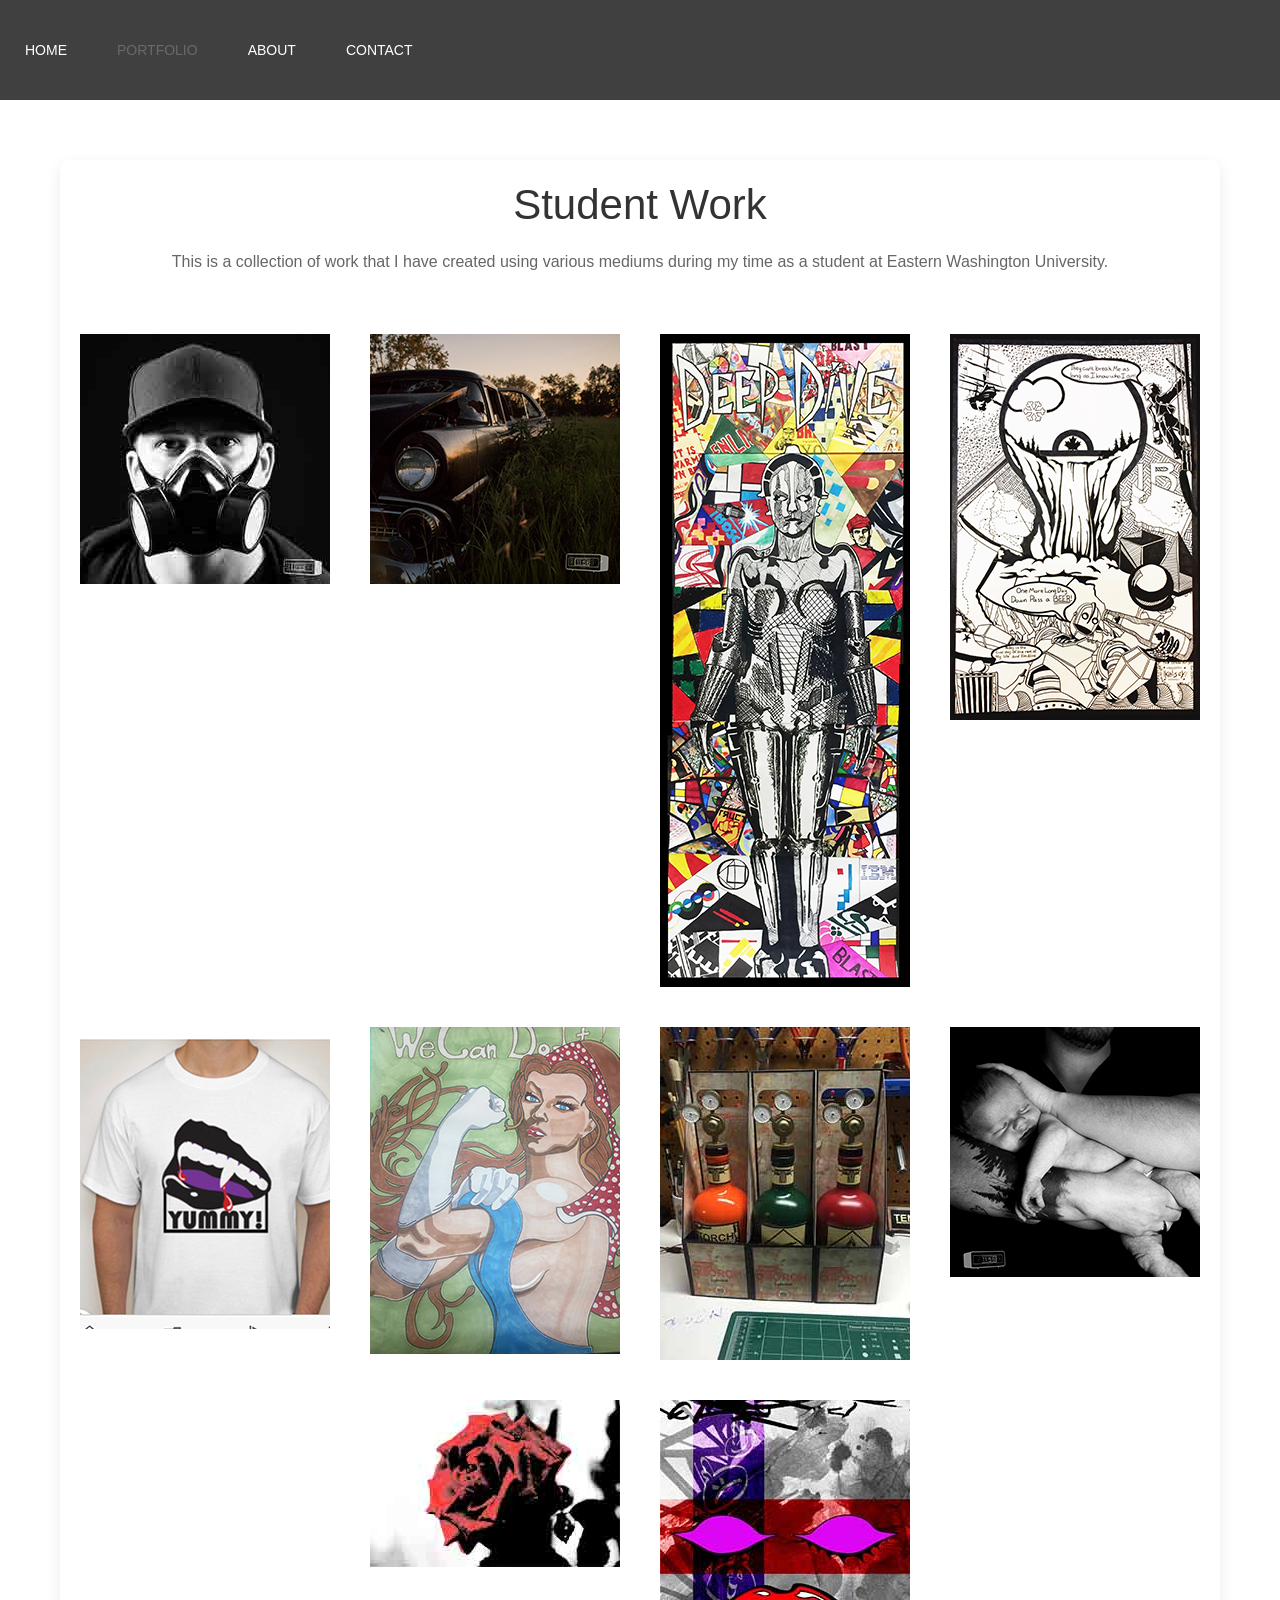
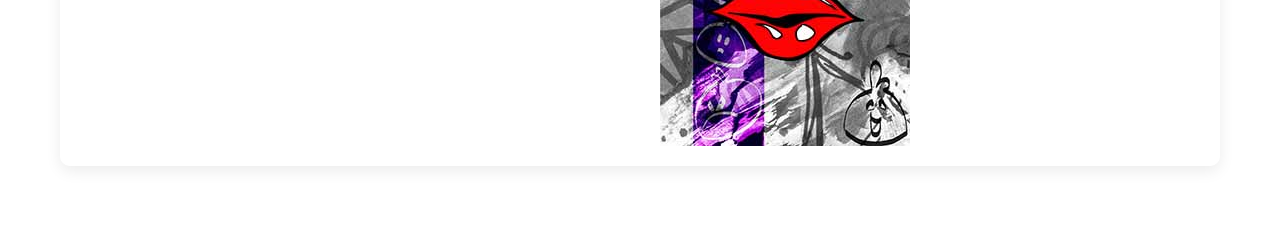
==== index.html @ 4a8a9d2d "I hope that this uploads moved some stuff around..." ====
<!doctype html>
<html lang="en">
<head>
  <meta charset="UTF-8" />
  <meta name="viewport" content="width=device-width">

  <title>Joshua Best Design Portfolio</title>
 
<!-- Blah-->
<!-- FavIcons------------------------------------------------------------------------------->
<link rel="apple-touch-icon" sizes="180x180" href="/img/favicons/apple-touch-icon.png">
<link rel="icon" type="image/png" sizes="32x32" href="/img/favicons/favicon-32x32.png">
<link rel="icon" type="image/png" sizes="16x16" href="/img/favicons/favicon-16x16.png">
<link rel="manifest" href="/img/favicons/manifest.json">
<meta name="theme-color" content="#ffffff">
<!-- FavIcons------------------------------------------------------------------------------->   
   
<link rel="stylesheet" href="css/styles.css">	
	


</head>


<!--This is my bg image---------------------->
<body class="uk-background-fixed uk-background-center-center uk-background-cover" style="background-image: url(/img/Rose_1.JPG);">


<!--Nav Bar---------------------->
<body class="uk-container">
	
   <nav class="uk-navbar-container uk-flex-middle uk-flex-first linemenu" uk-navbar>
    <div class="uk-navbar-left">

        <ul class="uk-navbar-nav">
            <li><a href="#">Home</a></li>
            <li class="uk-active"><a href="#">Portfolio</a></li>
            <li><a href="#">About</a></li>
            <li><a href="#">Contact</a></li>
        </ul>
    </div>
    
   </nav>
 
  
   <!-- <main uk-grid class="uk-container-expand uk-flex uk-flex-center@m uk-flex-right@l"> -->
   
        
    <!-- First Group -->
    <figure class="uk-card uk-card-default uk-card-body gallerycontainer uk-text-center uk-card-small">
         
           <h1 class='uk-text-center'>Student Work</h1>
           
           <p>This is a collection of work that I have created using various mediums during my time as a student at Eastern Washington University.</p>
            
            <figure class="uk-grid uk-flex-center">
                     <a href="/img/500x500/Frustration_Test_2-copy.jpg" class="uk-grid-margin">
                     <img src="/img/250x250/Frustration_Test_2-copy.jpg" alt=""></a>
                     
                     <a href="/img/500x500/Blacky.jpg" class="uk-grid-margin">
                     <img src="/img/250x250/Blacky.jpg" alt=""></a>
                     
                     <a href="/img/500x500/DeepDive.jpg" class="uk-grid-margin">
                     <img src="/img/250x250/DeepDive.jpg" alt=""></a>
                     
                     <a href="/img/500x500/DWGFinal.jpg" class="uk-grid-margin">
                     <img src="/img/250x250/DWGFinal.jpg" alt=""></a>
                     
                     <a href="/img/500x500/IMG_1318.jpg" class="uk-grid-margin">
                     <img src="/img/250x250/IMG_1318.jpg" alt=""></a>
                     
                     <a href="/img/500x500/IMG_1436.jpg" class="uk-grid-margin">
                     <img src="/img/250x250/IMG_1436.jpg" alt=""></a>
                     
                     <a href="/img/500x500/IMG_1608.jpg" class="uk-grid-margin">
                     <img src="/img/250x250/IMG_1608.jpg" alt=""></a>
                     
                     <a href="/img/500x500/IntheTreeTop.jpg" class="uk-grid-margin">
                     <img src="/img/250x250/IntheTreeTop.jpg" alt=""></a>
                     
                     <a href="/img/500x500/Joshua_Best_Rose_1.jpg" class="uk-grid-margin">
                     <img src="/img/250x250/Joshua_Best_Rose_1.jpg" alt=""></a>
                     
                     <a href="/img/500x500/JoshuaBest_Project_4@1x.jpg" class="uk-grid-margin">
                     <img src="/img/250x250/JoshuaBest_Project_4@1x.jpg" alt=""></a>
            </figure>
           
    </figure>
    
    
<!--2nd Group of items-->
       <!-- 
    <figure class="uk-card uk-card-default uk-card-body gallerycontainer uk-text-center uk-card-small">
         
           <h1 class='uk-text-center'>Student Work</h1>
           
           <p>Lorem ipsum dolor sit amet, consectetur adipisicing elit. Possimus dolore quisquam ullam eveniet excepturi tempora doloribus, esse provident vel porro ipsam molestiae odit repudiandae nihil debitis natus amet ea distinctio?</p>
            
            <figure class="uk-grid uk-flex-center">
                     <a href="http://picsum.photos/500/500" class="uk-grid-margin">
                     <img src="http://picsum.photos/250/250" alt=""></a>
                     <a href="http://picsum.photos/500/500" class="uk-grid-margin">
                     <img src="http://picsum.photos/250/250" alt=""></a>
                     <a href="http://picsum.photos/500/500" class="uk-grid-margin">
                     <img src="http://picsum.photos/250/250" alt=""></a>
                     <a href="http://picsum.photos/500/500" class="uk-grid-margin">
                     <img src="http://picsum.photos/250/250" alt=""></a>
                     <a href="http://picsum.photos/500/500" class="uk-grid-margin">
                     <img src="http://picsum.photos/250/250" alt=""></a>
                     <a href="http://picsum.photos/500/500" class="uk-grid-margin">
                     <img src="http://picsum.photos/250/250" alt=""></a>
            </figure>
           
    </figure>
    
    -->
    
        
    
     
     
    

	
<!-- </main> -->	




<!-- Scripts -->
<script src="https://ajax.googleapis.com/ajax/libs/jquery/3.2.1/jquery.min.js"></script>
  <script src="js/lightgallery.min.js"></script>
  <script src="js/scripts.js"></script>

</body>
</body>
</html>
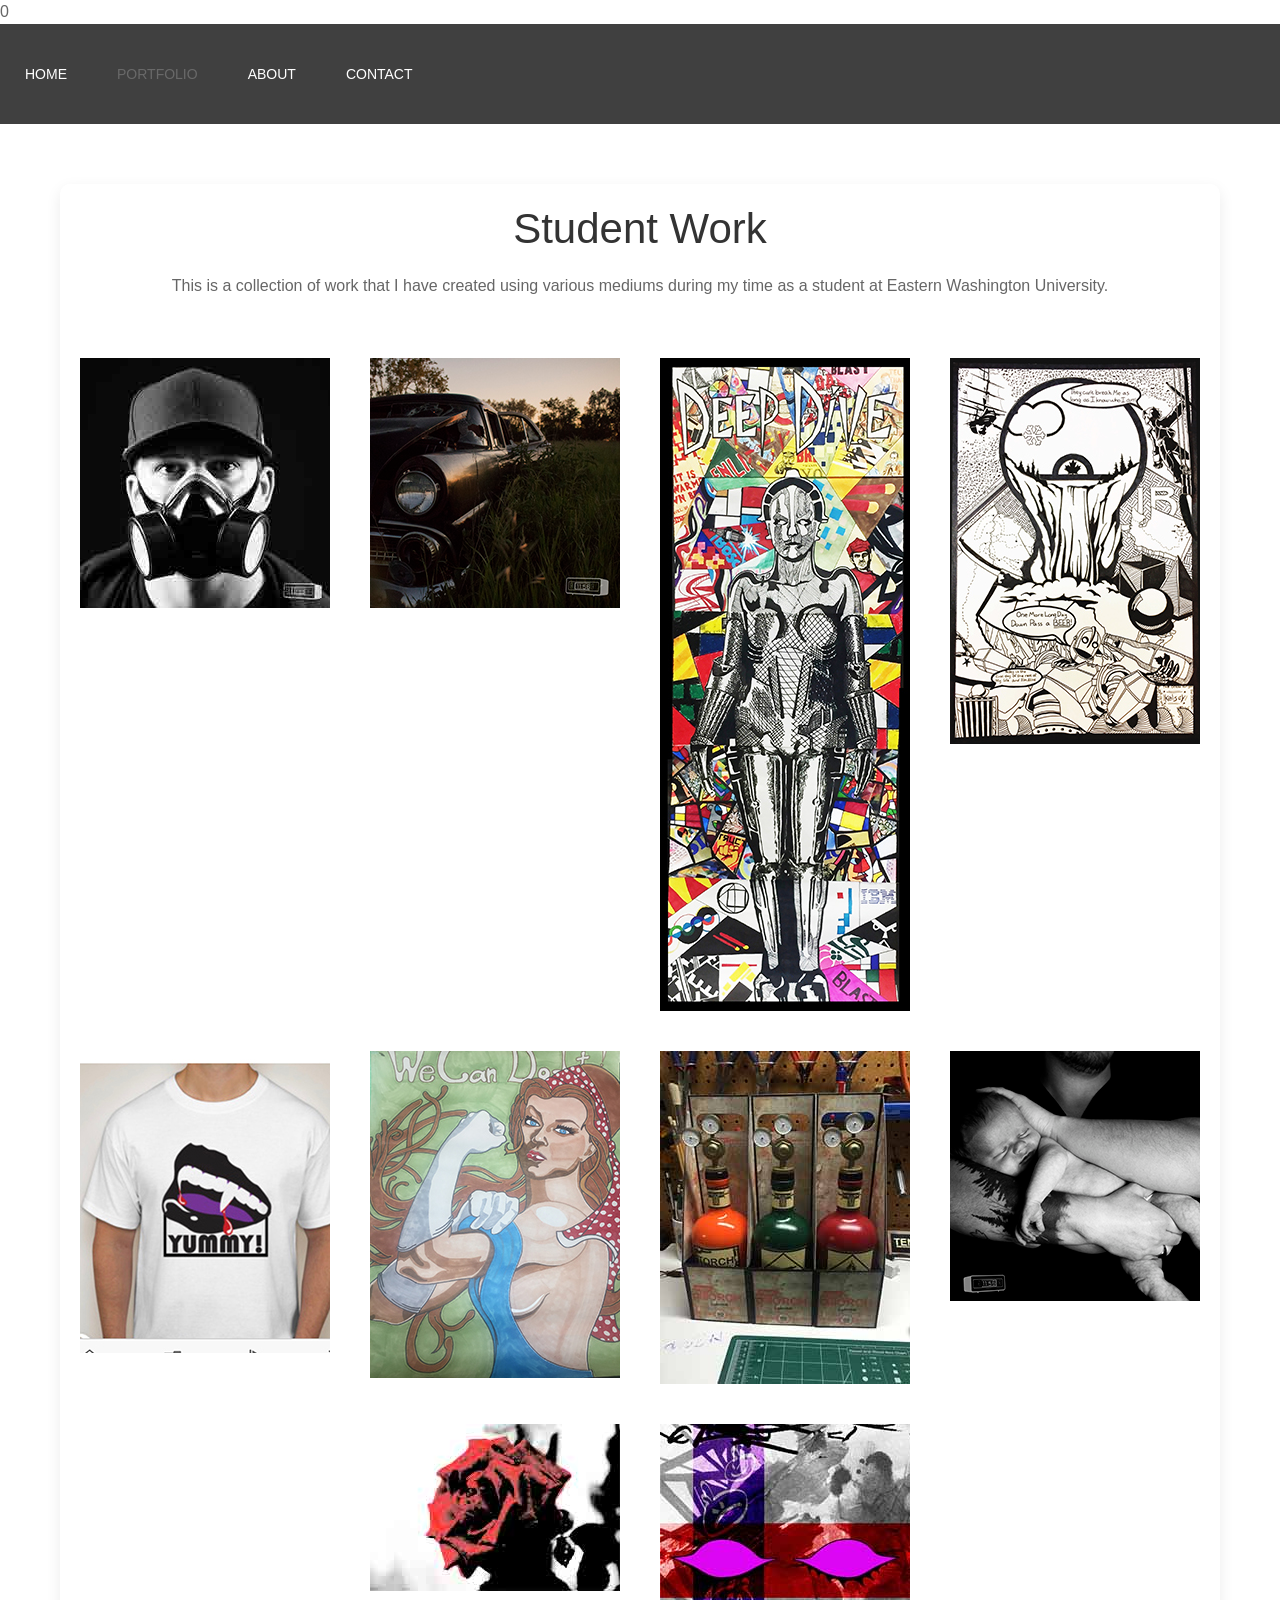
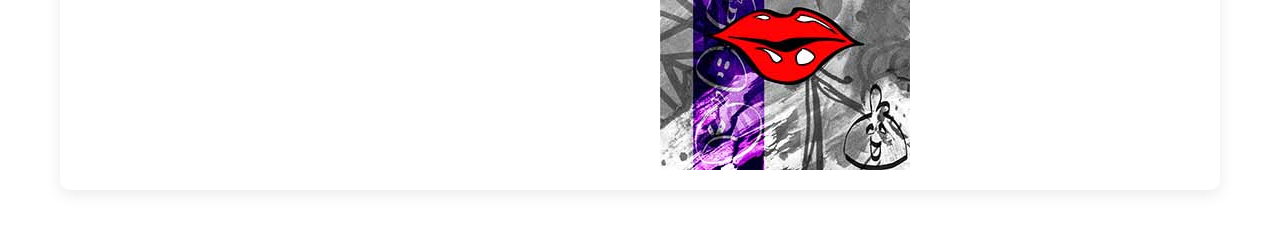
==== commit 3128834e: "Nothing New" ====
--- a/index.html
+++ b/index.html
@@ -22,7 +22,7 @@
 </head>
 
 
-<!--This is my bg image---------------------->
+<!--This is my bg image---------------------->0
 <body class="uk-background-fixed uk-background-center-center uk-background-cover" style="background-image: url(/img/Rose_1.JPG);">
 
 
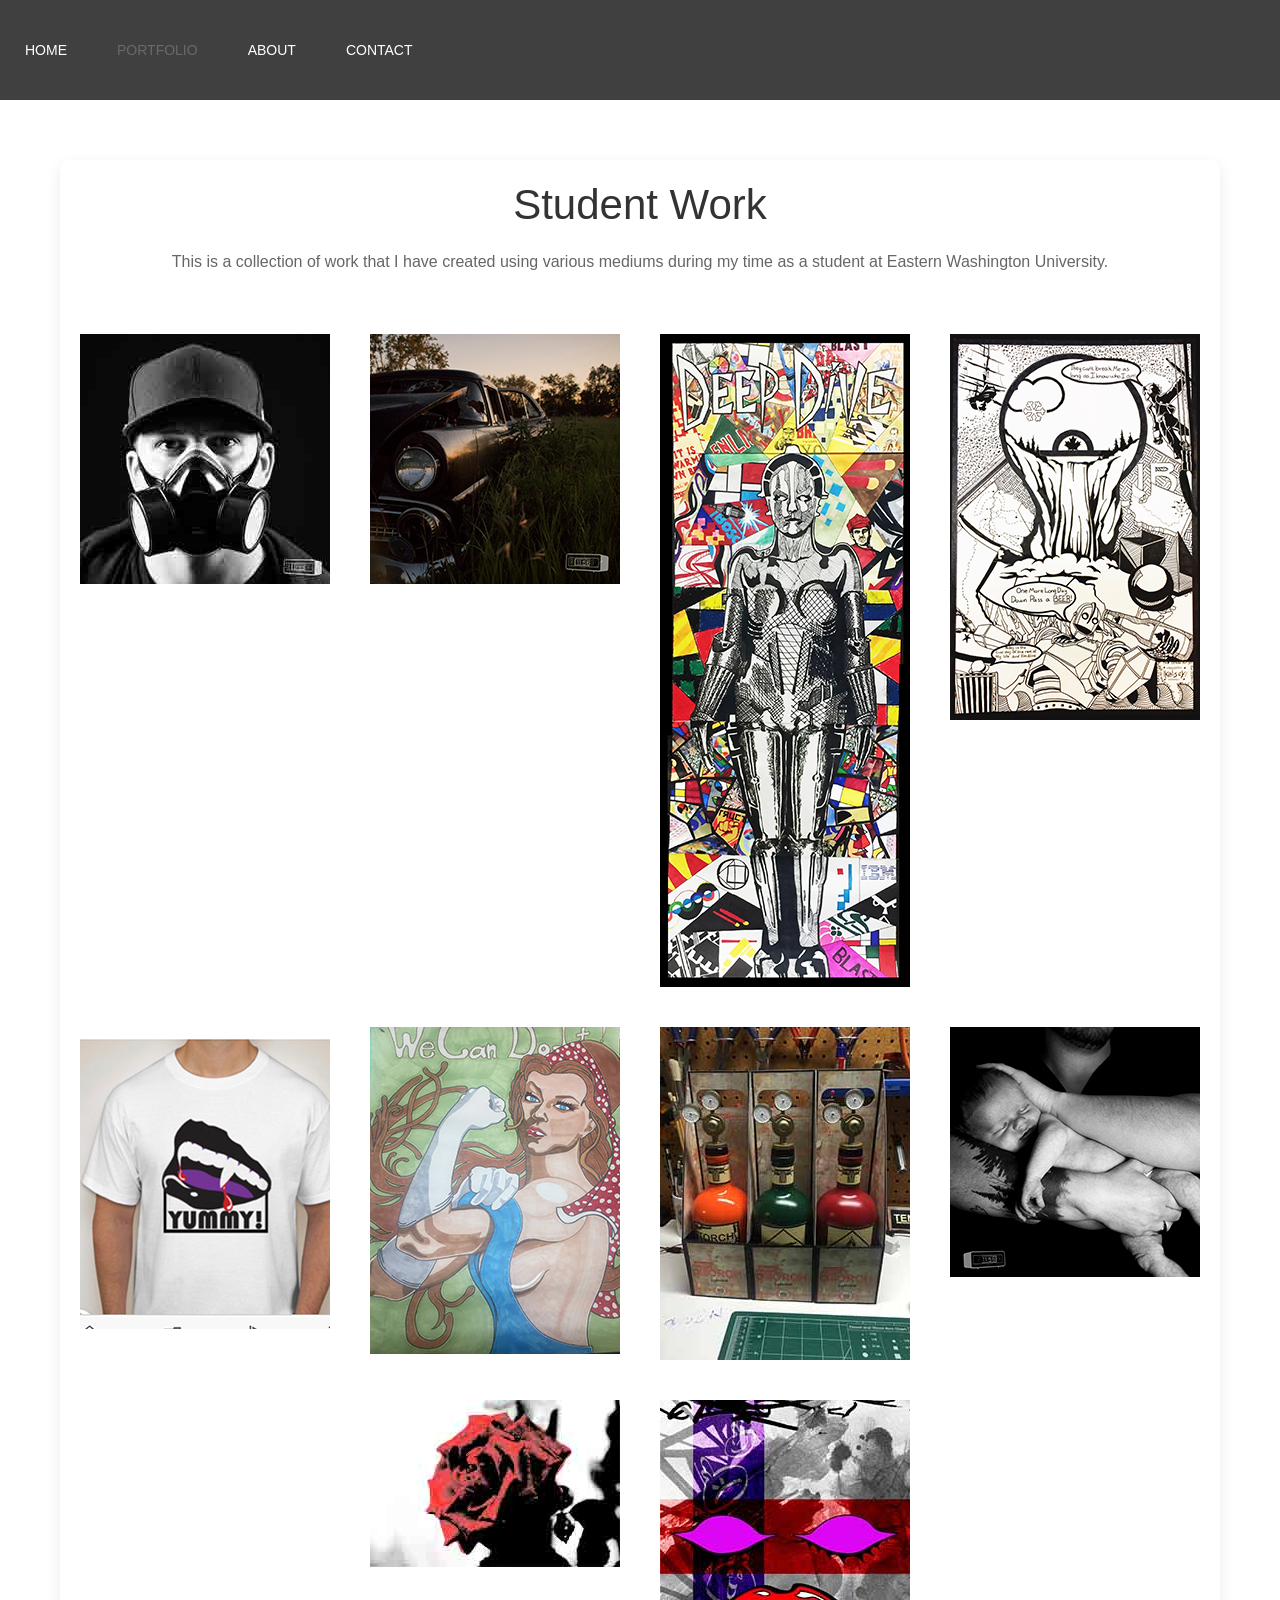
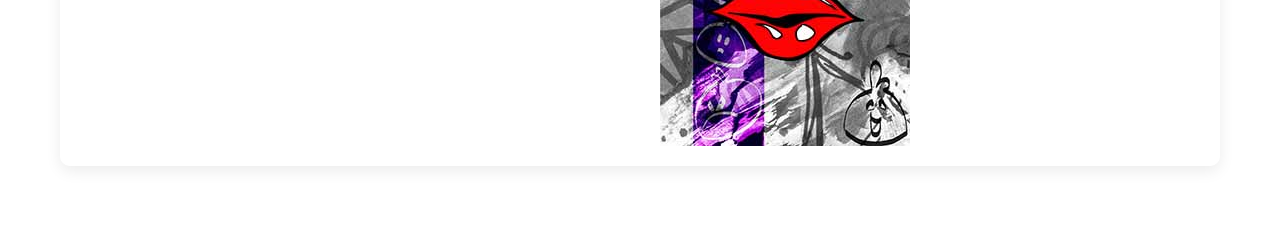
==== commit 385d8711: "fixed a zero" ====
--- a/index.html
+++ b/index.html
@@ -22,7 +22,7 @@
 </head>
 
 
-<!--This is my bg image---------------------->0
+<!--This is my bg image---------------------->
 <body class="uk-background-fixed uk-background-center-center uk-background-cover" style="background-image: url(/img/Rose_1.JPG);">
 
 
